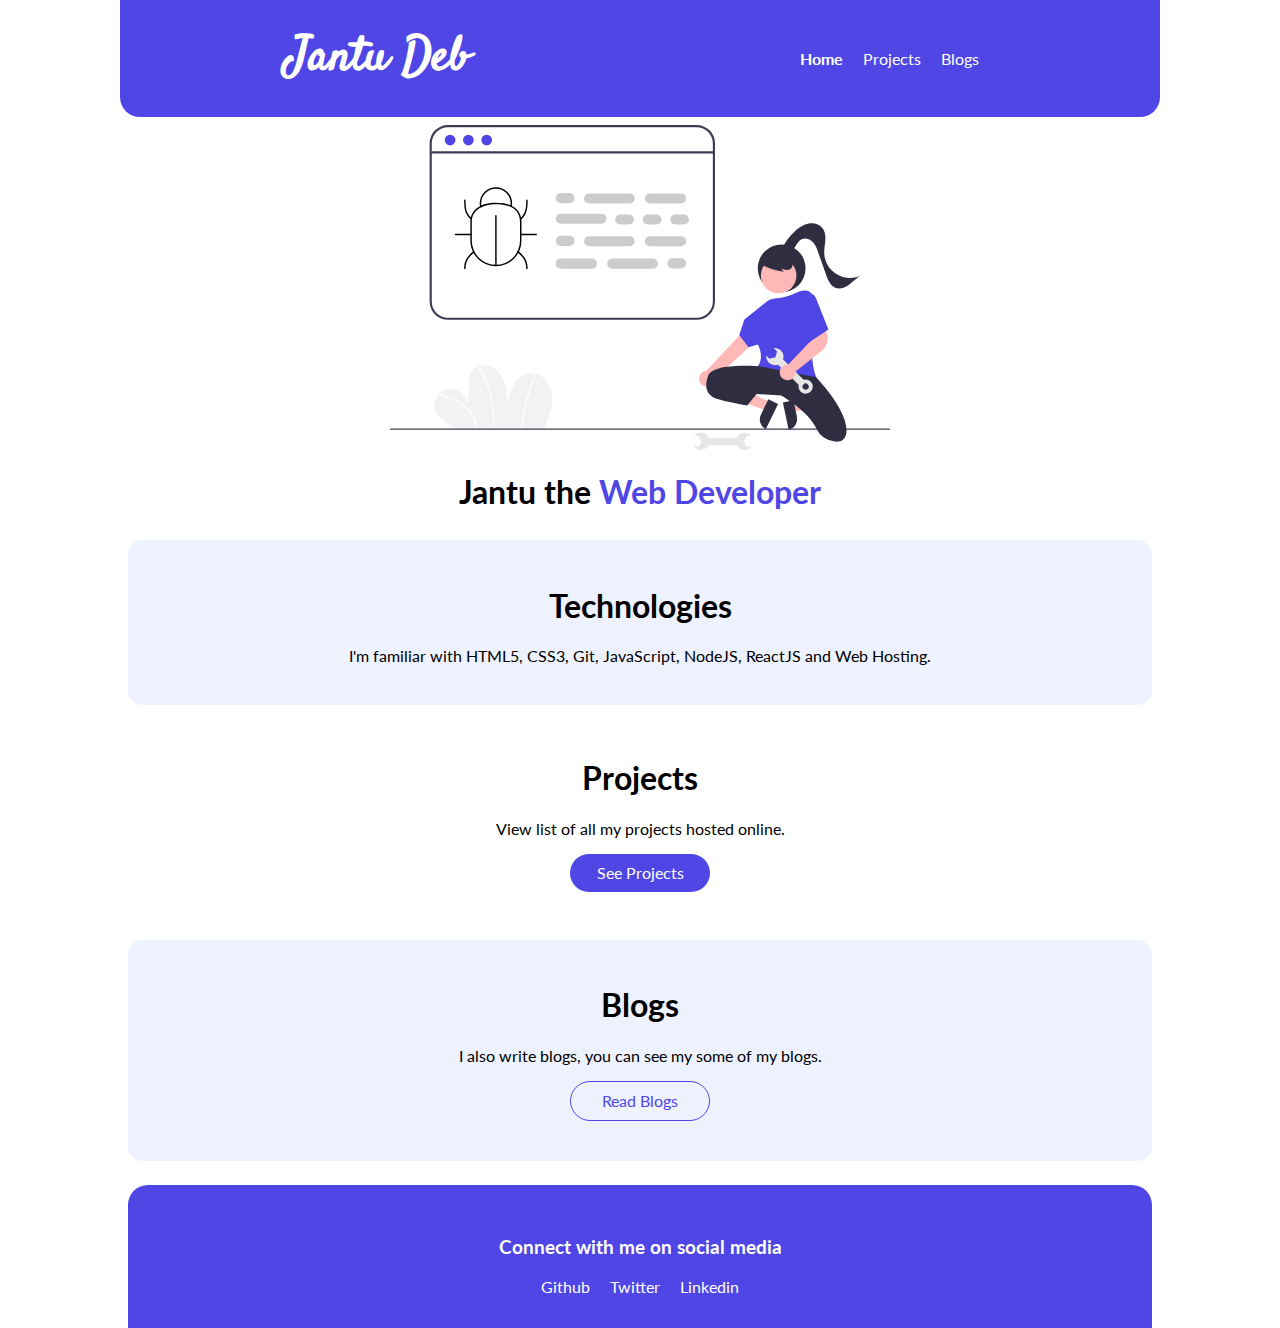
==== index.html @ 8299a9f5 "project page partialy completed, updated git url" ====
<!DOCTYPE html>
<html lang="en">
  <head>
    <meta charset="UTF-8" />
    <meta http-equiv="X-UA-Compatible" content="IE=edge" />
    <meta name="viewport" content="width=device-width, initial-scale=1.0" />
    <link rel="stylesheet" href="styles.css" />
    <title>Home | Jantu</title>
  </head>
  <body>
    <nav class="navigation">
      <div class="brand-name">Jantu Deb</div>
      <ul class="list-non-bullet nav-pills">
        <li class="list-item-inline">
          <a class="link link-active" href="/">Home</a>
        </li>
        <li class="list-item-inline">
          <a class="link" href="/projects.html">Projects</a>
        </li>
        <li class="list-item-inline">
          <a class="link" href="/blogs.html">Blogs</a>
        </li>
      </ul>
    </nav>
    <header class="header">
      <img
        class="header-image"
        src="images/hero-image.svg"
        alt="programming"
        width="350px"
      />
      <h1 class="hero-text">
        Jantu the <span style="color: var(--primary-color)">Web Developer</span>
      </h1>
    </header>
    <section class="section">
      <ul class="list-non-bullet">
        <li>
          <div class="item-section">
            <h1>Technologies</h1>
            <p>
              I'm familiar with HTML5, CSS3, Git, JavaScript, NodeJS, ReactJS
              and Web Hosting.
            </p>
          </div>
        </li>
        <li>
          <div class="item-section-ow">
            <h1>Projects</h1>
            <p>View list of all my projects hosted online.</p>
            <a class="link link-primary" href="/projects.html"> See Projects</a>
          </div>
        </li>
        <li>
          <div class="item-section">
            <h1>Blogs</h1>
            <p>I also write blogs, you can see my some of my blogs.</p>
            <a class="link link-secondary" href="/blogs.html">Read Blogs</a>
          </div>
        </li>
      </ul>
    </section>
    <footer class="footer">
      <h3>Connect with me on social media</h3>
      <ul class="list-non-bullet">
        <li class="list-item-inline"><a href="#" class="link">Github</a></li>
        <li class="list-item-inline"><a href="#" class="link">Twitter</a></li>
        <li class="list-item-inline"><a href="#" class="link">Linkedin</a></li>
      </ul>
    </footer>
  </body>
</html>
---- styles.css ----
@import url("https://fonts.googleapis.com/css2?family=Lato:wght@400;700&display=swap");
@import url("https://fonts.googleapis.com/css2?family=Satisfy&display=swap");
:root {
  --primary-color: #4f46e5;
  --secondary-color: #eef2ff;
}
body {
  font-family: "Lato", sans-serif;
  margin: 0;
}
.project-body {
  background: var(--secondary-color);
}
.navigation {
  margin: auto;
  max-width: 80%;
  border-bottom-left-radius: 20px;
  border-bottom-right-radius: 20px;
  background-color: var(--primary-color);
  color: white;
  padding: 0.5rem;
  display: flex;
  align-items: center;
  justify-content: space-around;
}

.brand-name {
  text-align: left;
  font-weight: bold;
  font-size: 3rem;
  margin: 1rem;
  font-family: "Satisfy", cursive;
}

.list-item-inline {
  display: inline;
  padding: 0rem 0.5rem;
}

.list-non-bullet {
  list-style: none;
  margin-block-start: 0em;
  margin-block-end: 0em;
  padding-inline-start: 0px;
}

.nav-pills {
  text-align: right;
  padding: 0rem 1.5rem;
}

.link {
  box-sizing: border-box;
  text-decoration: none;
  color: white;
}

.link-active {
  font-weight: bold;
}

.header {
  padding: 0.5rem;
}

.header-image {
  display: block;
  margin: auto;
  max-width: 80%;
  width: 500px;
}

.hero-text {
  text-align: center;
}

.section {
  margin: auto;
  max-width: 80%;
}
.item-section {
  background: var(--secondary-color);
  border-radius: 15px;
  padding: 1.5rem;
  margin: auto;
  display: block;
  margin-bottom: 0.5rem;
}

.item-section-ow {
  background-color: white;
  padding: 1.5rem;
  margin: auto;
  display: block;
  margin-bottom: 0.5rem;
}

.item-section > h1,
p {
  text-align: center;
}
.item-section-ow > h1,
p {
  text-align: center;
}

.link-primary {
  display: block;
  max-width: 140px;
  padding: 0.6rem 1.2rem;
  background-color: var(--primary-color);
  color: #fff;
  margin: 1rem auto;
  border-radius: 2rem;
  text-align: center;
}

.link-secondary {
  display: block;
  max-width: 140px;
  padding: 0.6rem 1.2rem;
  border: 1px solid var(--primary-color);
  color: var(--primary-color);
  margin: 1rem auto;
  border-radius: 2rem;
  text-align: center;
}

.footer {
  background-color: var(--primary-color);
  display: block;
  margin: auto;
  margin-top: 1.5rem;
  max-width: 80%;
  padding: 2rem 0rem;
  border-top-left-radius: 20px;
  border-top-right-radius: 20px;
  color: white;
}

.footer > h3,
ul {
  text-align: center;
}

/* css for projects */

.container {
  display: flex;
  align-items: center;
  flex-direction: column;
}

.container > h1 {
  text-align: center;
  max-width: 80%;
}
.sp {
  color: var(--primary-color);
}

.project-list {
  margin: 0rem 0.5rem;
  list-style: none;
  padding-inline-start: 0px;
  display: flex;
  flex-wrap: wrap;
  justify-content: center;
}

.project-list-item {
  position: relative;
  margin: 0.5rem;
}
.project-item-details {
  border-bottom-left-radius: 10px;
  border-bottom-right-radius: 10px;
  padding: 0.5rem 0rem;
  position: absolute;
  left: 0;
  right: 0;
  bottom: 0;
  background-color: var(--primary-color);
}
.img-project {
  border-radius: 5%;
  object-fit: cover;
}
.title {
  margin: 0.5rem;
  color: var(--secondary-color);
  padding: 0;
}
.link-github,
.link-preview {
  color: var(--primary-color);
  background-color: white;
  text-decoration: none;
  padding: 0.2rem 1rem;
  cursor: pointer;
  border-radius: 8px;
  margin: 0rem 0.5rem;
  font-weight: bold;
}
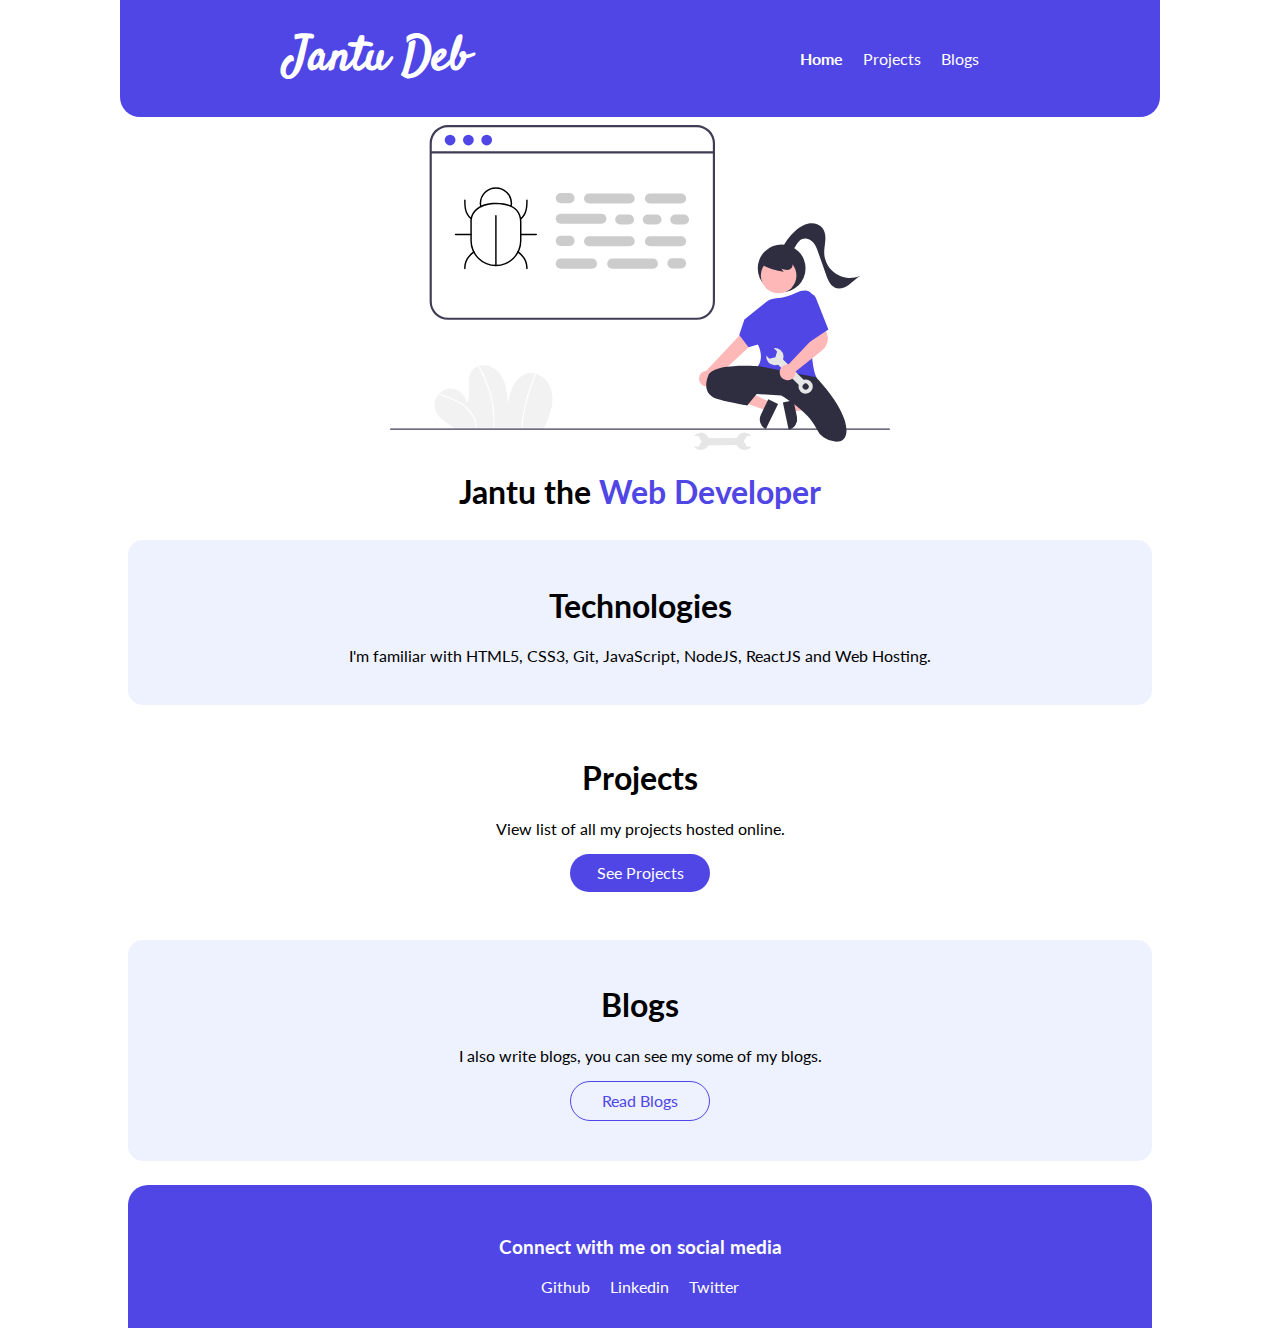
==== commit 7e8f6f13: "updated social media liks" ====
--- a/index.html
+++ b/index.html
@@ -63,9 +63,33 @@
     <footer class="footer">
       <h3>Connect with me on social media</h3>
       <ul class="list-non-bullet">
-        <li class="list-item-inline"><a href="#" class="link">Github</a></li>
-        <li class="list-item-inline"><a href="#" class="link">Twitter</a></li>
-        <li class="list-item-inline"><a href="#" class="link">Linkedin</a></li>
+        <li class="list-item-inline">
+          <a
+            href="https://github.com/JantuDeb"
+            class="link"
+            target="_blank"
+            referrerpolicy="noreferrer"
+            >Github</a
+          >
+        </li>
+        <li class="list-item-inline">
+          <a
+            href="https://in.linkedin.com/in/jantu-deb-406760200"
+            target="_blank"
+            rel="noreferrer"
+            class="link"
+            >Linkedin</a
+          >
+        </li>
+        <li class="list-item-inline">
+          <a
+            href="https://twitter.com/Jantu__Deb"
+            target="_blank"
+            rel="noreferrer"
+            class="link"
+            >Twitter</a
+          >
+        </li>
       </ul>
     </footer>
   </body>
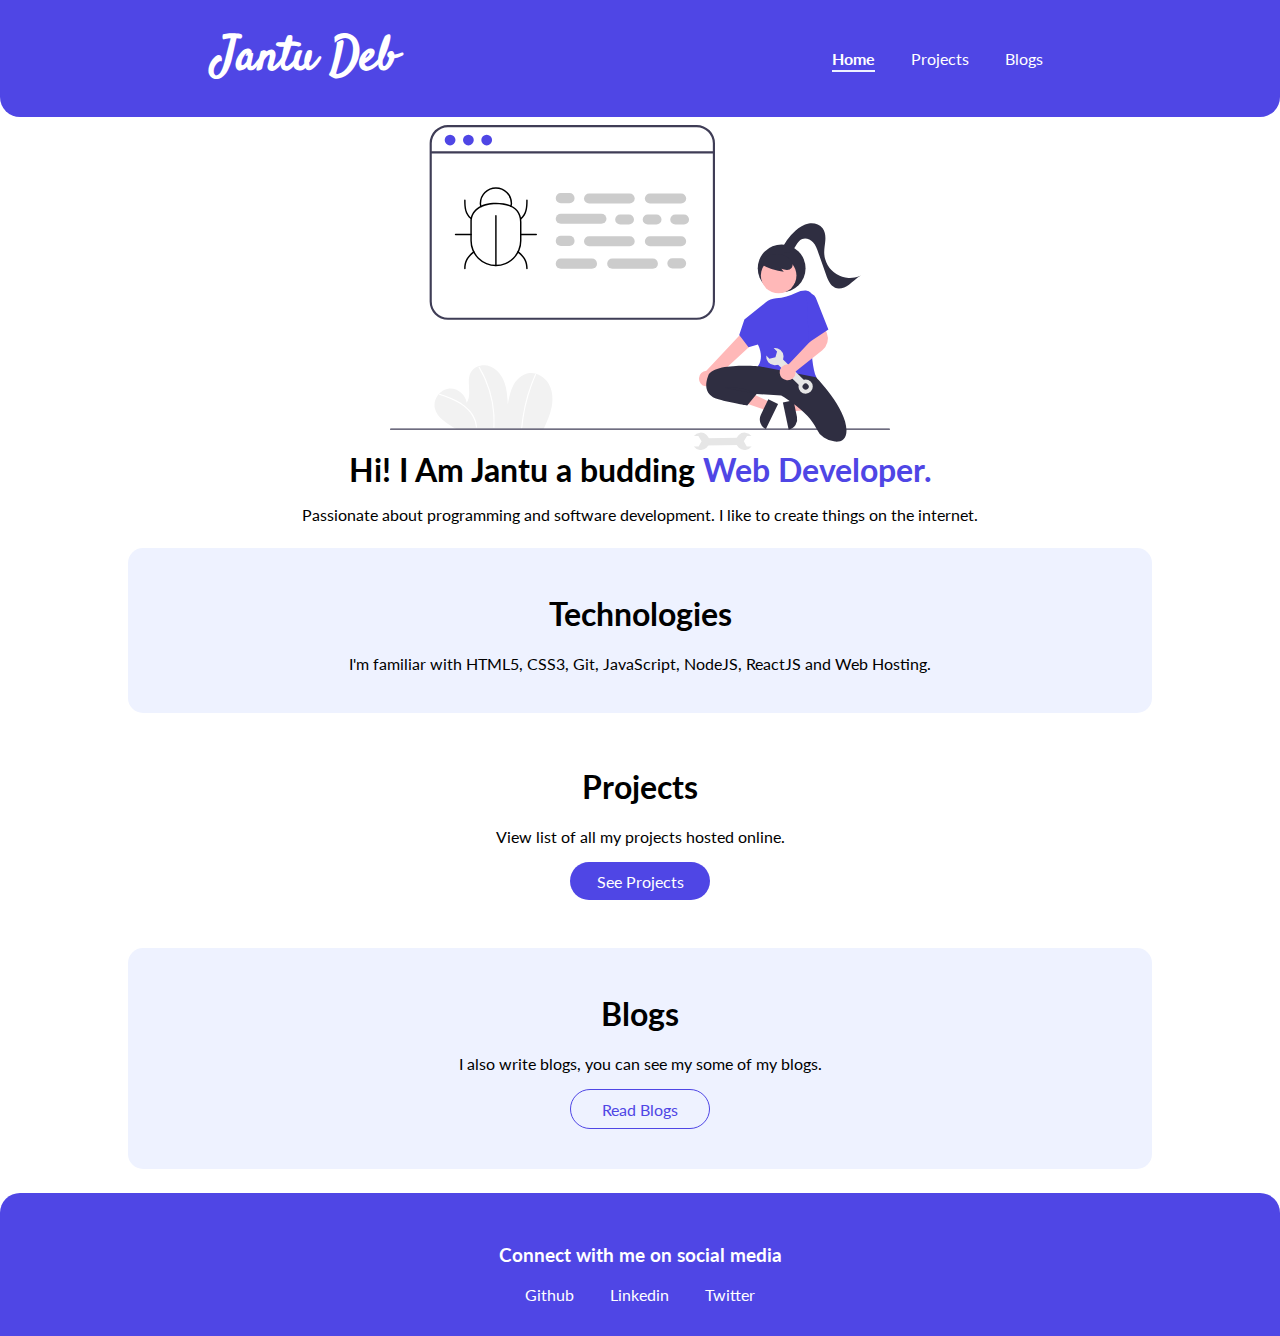
==== commit f19c0acd: "minor changes to nav menu link" ====
--- a/index.html
+++ b/index.html
@@ -30,8 +30,13 @@
         width="350px"
       />
       <h1 class="hero-text">
-        Jantu the <span style="color: var(--primary-color)">Web Developer</span>
+        Hi! I Am Jantu a budding
+        <span style="color: var(--primary-color)">Web Developer.</span>
       </h1>
+      <p>
+        Passionate about programming and software development. I like to create
+        things on the internet.
+      </p>
     </header>
     <section class="section">
       <ul class="list-non-bullet">
--- a/styles.css
+++ b/styles.css
@@ -13,7 +13,7 @@
 }
 .navigation {
   margin: auto;
-  max-width: 80%;
+  /* max-width: 80%; */
   border-bottom-left-radius: 20px;
   border-bottom-right-radius: 20px;
   background-color: var(--primary-color);
@@ -35,6 +35,7 @@
 .list-item-inline {
   display: inline;
   padding: 0rem 0.5rem;
+  margin: 1rem 0.5rem;
 }
 
 .list-non-bullet {
@@ -53,10 +54,13 @@
   box-sizing: border-box;
   text-decoration: none;
   color: white;
+  padding-bottom: 1rem;
 }
 
 .link-active {
   font-weight: bold;
+  border-bottom: #eef2ff 2px solid;
+  padding-bottom: 2px;
 }
 
 .header {
@@ -69,9 +73,14 @@
   max-width: 80%;
   width: 500px;
 }
-
+.header > pre {
+  text-align: center;
+  font-size: 1rem;
+}
 .hero-text {
   text-align: center;
+  margin-block-start: 0;
+  margin-block-end: 0;
 }
 
 .section {
@@ -131,7 +140,7 @@
   display: block;
   margin: auto;
   margin-top: 1.5rem;
-  max-width: 80%;
+  /* max-width: 80%; */
   padding: 2rem 0rem;
   border-top-left-radius: 20px;
   border-top-right-radius: 20px;
@@ -202,3 +211,25 @@
   margin: 0rem 0.5rem;
   font-weight: bold;
 }
+.blog-container {
+  width: 80%;
+  display: block;
+  margin: auto;
+}
+.blog {
+  border: #eef2ff solid 1px;
+  margin: 2rem 0rem;
+  padding: 0rem 0.5rem;
+}
+
+.blog > p {
+  text-align: start;
+  font-size: large;
+}
+
+.blog-footer {
+  position: absolute;
+  left: 0;
+  right: 0;
+  bottom: 0;
+}
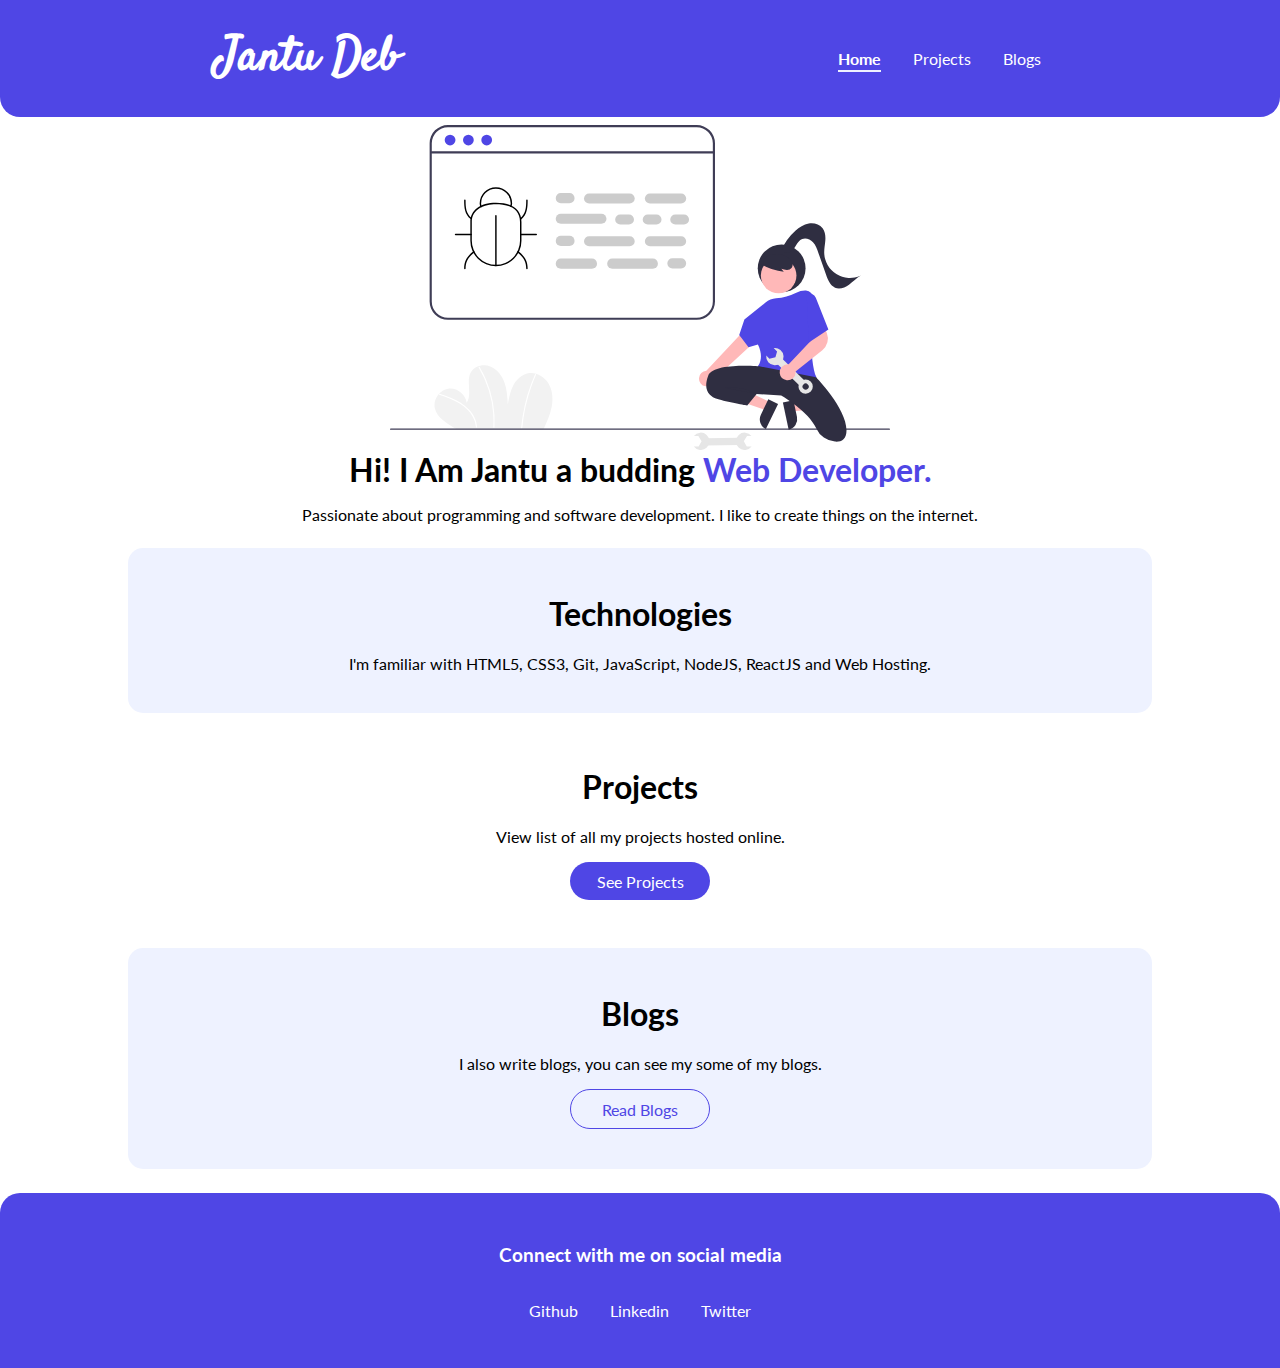
==== commit fb24dc40: "minor enhancement in nav links and footer links" ====
--- a/index.html
+++ b/index.html
@@ -11,13 +11,13 @@
     <nav class="navigation">
       <div class="brand-name">Jantu Deb</div>
       <ul class="list-non-bullet nav-pills">
-        <li class="list-item-inline">
+        <li class="list-item">
           <a class="link link-active" href="/">Home</a>
         </li>
-        <li class="list-item-inline">
+        <li class="list-item">
           <a class="link" href="/projects.html">Projects</a>
         </li>
-        <li class="list-item-inline">
+        <li class="list-item">
           <a class="link" href="/blogs.html">Blogs</a>
         </li>
       </ul>
@@ -67,8 +67,8 @@
     </section>
     <footer class="footer">
       <h3>Connect with me on social media</h3>
-      <ul class="list-non-bullet">
-        <li class="list-item-inline">
+      <ul class="list-non-bullet list">
+        <li class="list-item">
           <a
             href="https://github.com/JantuDeb"
             class="link"
@@ -77,7 +77,7 @@
             >Github</a
           >
         </li>
-        <li class="list-item-inline">
+        <li class="list-item">
           <a
             href="https://in.linkedin.com/in/jantu-deb-406760200"
             target="_blank"
@@ -86,7 +86,7 @@
             >Linkedin</a
           >
         </li>
-        <li class="list-item-inline">
+        <li class="list-item">
           <a
             href="https://twitter.com/Jantu__Deb"
             target="_blank"
--- a/styles.css
+++ b/styles.css
@@ -32,8 +32,7 @@
   font-family: "Satisfy", cursive;
 }
 
-.list-item-inline {
-  display: inline;
+.list-item {
   padding: 0rem 0.5rem;
   margin: 1rem 0.5rem;
 }
@@ -46,6 +45,8 @@
 }
 
 .nav-pills {
+  display: flex;
+  flex-wrap: wrap;
   text-align: right;
   padding: 0rem 1.5rem;
 }
@@ -137,8 +138,10 @@
 
 .footer {
   background-color: var(--primary-color);
-  display: block;
-  margin: auto;
+  display: flex;
+  flex-direction: column;
+  justify-content: center;
+  align-items: center;
   margin-top: 1.5rem;
   /* max-width: 80%; */
   padding: 2rem 0rem;
@@ -226,10 +229,9 @@
   text-align: start;
   font-size: large;
 }
-
-.blog-footer {
-  position: absolute;
-  left: 0;
-  right: 0;
-  bottom: 0;
-}
+.list {
+  display: flex;
+}
+.list > .list-item > a:hover {
+  text-decoration: underline;
+}
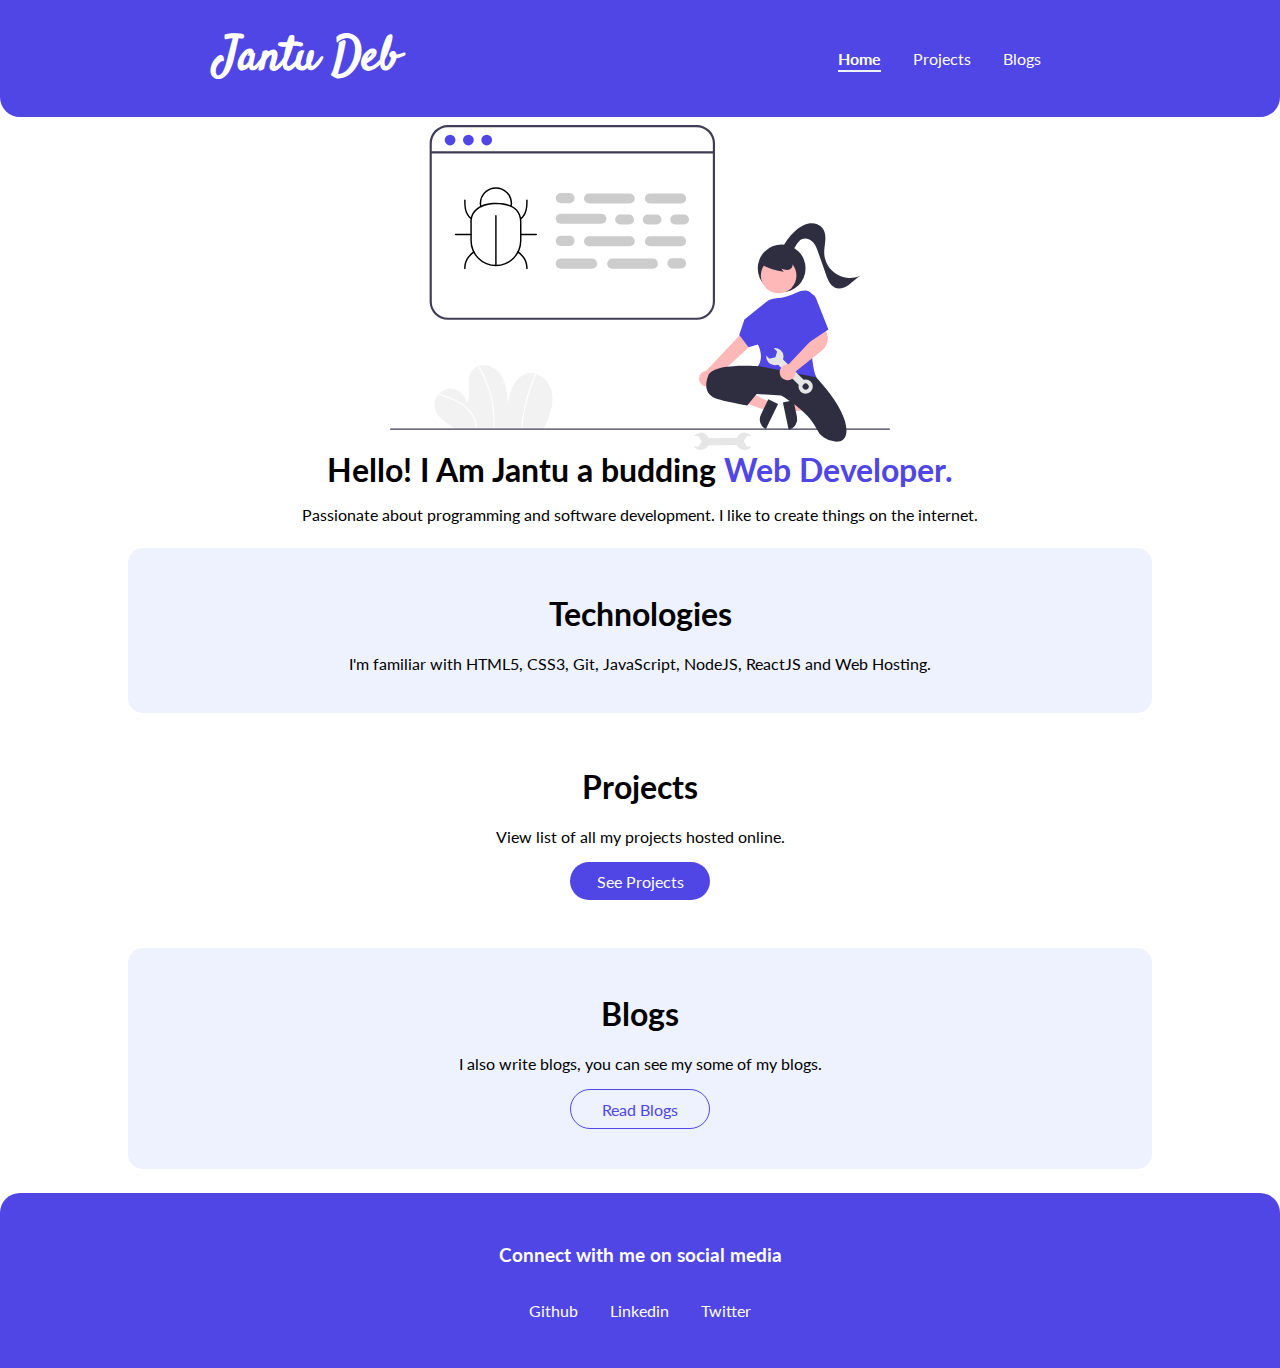
==== commit 670b245a: "changes bio" ====
--- a/index.html
+++ b/index.html
@@ -30,7 +30,7 @@
         width="350px"
       />
       <h1 class="hero-text">
-        Hi! I Am Jantu a budding
+        Hello! I Am Jantu a budding
         <span style="color: var(--primary-color)">Web Developer.</span>
       </h1>
       <p>
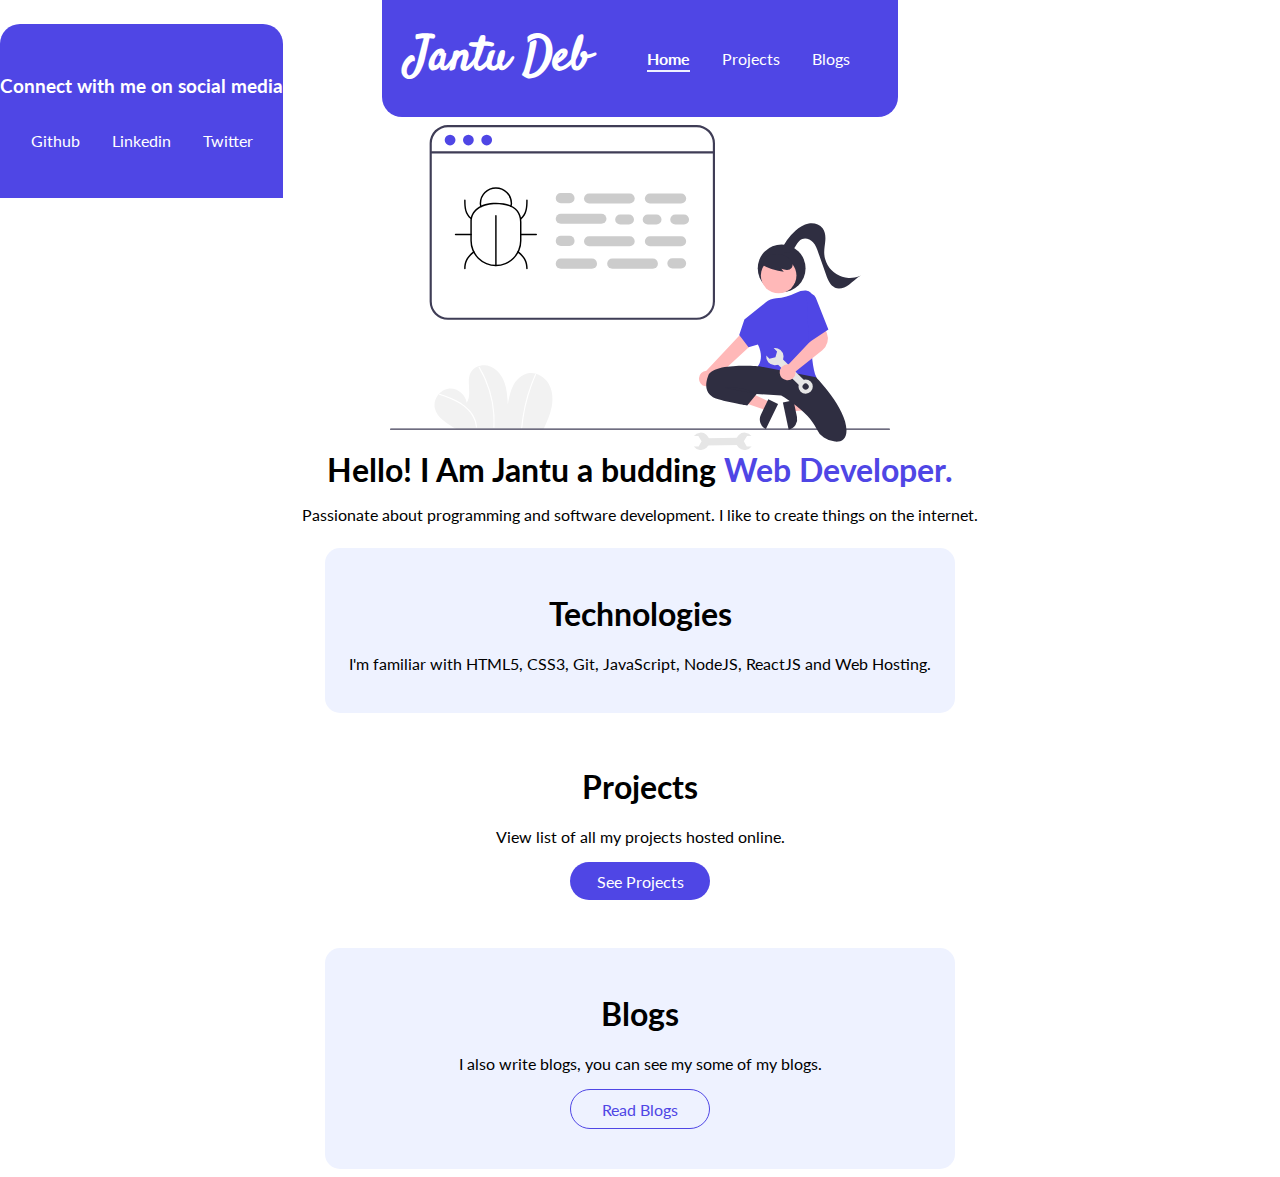
==== commit 8af97b51: "using css grid to placed footer at bottom" ====
--- a/index.html
+++ b/index.html
@@ -4,6 +4,22 @@
     <meta charset="UTF-8" />
     <meta http-equiv="X-UA-Compatible" content="IE=edge" />
     <meta name="viewport" content="width=device-width, initial-scale=1.0" />
+
+    <meta property="og:title" content="Home | Jantu" />
+    <meta
+      property="og:image"
+      content="https://jantu.netlify.app/images/thumbnail.png"
+    />
+
+    <meta
+      property="og:description’"
+      content="A portfolio website for showcasing my work."
+    />
+    <meta property="og:url" content="https://jantu.netlify.app/" />
+    <meta property="og:image:width" content="1200" />
+    <meta property="og:image:height" content="627" />
+    <meta property="og:type" content="website" />
+
     <link rel="stylesheet" href="styles.css" />
     <title>Home | Jantu</title>
   </head>
@@ -22,49 +38,51 @@
         </li>
       </ul>
     </nav>
-    <header class="header">
-      <img
-        class="header-image"
-        src="images/hero-image.svg"
-        alt="programming"
-        width="350px"
-      />
-      <h1 class="hero-text">
-        Hello! I Am Jantu a budding
-        <span style="color: var(--primary-color)">Web Developer.</span>
-      </h1>
-      <p>
-        Passionate about programming and software development. I like to create
-        things on the internet.
-      </p>
-    </header>
-    <section class="section">
-      <ul class="list-non-bullet">
-        <li>
-          <div class="item-section">
-            <h1>Technologies</h1>
-            <p>
-              I'm familiar with HTML5, CSS3, Git, JavaScript, NodeJS, ReactJS
-              and Web Hosting.
-            </p>
-          </div>
-        </li>
-        <li>
-          <div class="item-section-ow">
-            <h1>Projects</h1>
-            <p>View list of all my projects hosted online.</p>
-            <a class="link link-primary" href="/projects.html"> See Projects</a>
-          </div>
-        </li>
-        <li>
-          <div class="item-section">
-            <h1>Blogs</h1>
-            <p>I also write blogs, you can see my some of my blogs.</p>
-            <a class="link link-secondary" href="/blogs.html">Read Blogs</a>
-          </div>
-        </li>
-      </ul>
-    </section>
+    <main class="container">
+      <header class="header">
+        <img
+          class="header-image"
+          src="images/hero-image.svg"
+          alt="programming"
+          width="350px"
+        />
+        <h1 class="hero-text">
+          Hello! I Am Jantu a budding
+          <span style="color: var(--primary-color)">Web Developer.</span>
+        </h1>
+        <p>
+          Passionate about programming and software development. I like to create
+          things on the internet.
+        </p>
+      </header>
+      <section class="section">
+        <ul class="list-non-bullet">
+          <li>
+            <div class="item-section">
+              <h1>Technologies</h1>
+              <p>
+                I'm familiar with HTML5, CSS3, Git, JavaScript, NodeJS, ReactJS
+                and Web Hosting.
+              </p>
+            </div>
+          </li>
+          <li>
+            <div class="item-section-ow">
+              <h1>Projects</h1>
+              <p>View list of all my projects hosted online.</p>
+              <a class="link link-primary" href="/projects.html"> See Projects</a>
+            </div>
+          </li>
+          <li>
+            <div class="item-section">
+              <h1>Blogs</h1>
+              <p>I also write blogs, you can see my some of my blogs.</p>
+              <a class="link link-secondary" href="/blogs.html">Read Blogs</a>
+            </div>
+          </li>
+        </ul>
+      </section>
+    </main>
     <footer class="footer">
       <h3>Connect with me on social media</h3>
       <ul class="list-non-bullet list">
--- a/styles.css
+++ b/styles.css
@@ -8,6 +8,13 @@
   font-family: "Lato", sans-serif;
   margin: 0;
 }
+
+body{
+  text-align:center;
+  display:grid;
+  grid-template-rows: auto 1fr auto;
+  min-height:100vh;
+}
 .project-body {
   background: var(--secondary-color);
 }
@@ -22,6 +29,19 @@
   display: flex;
   align-items: center;
   justify-content: space-around;
+}
+
+@media only screen and (max-width: 764px) {
+  .navigation {
+    display: flex;
+    flex-direction: column;
+
+    justify-content: center;
+    align-items: center;
+  }
+  .brand-name {
+    margin: 0;
+  }
 }
 
 .brand-name {
@@ -137,13 +157,14 @@
 }
 
 .footer {
+  position: absolute;
   background-color: var(--primary-color);
   display: flex;
   flex-direction: column;
   justify-content: center;
   align-items: center;
-  margin-top: 1.5rem;
-  /* max-width: 80%; */
+  margin-top: 1.5rem; 
+  max-width: 80%;
   padding: 2rem 0rem;
   border-top-left-radius: 20px;
   border-top-right-radius: 20px;
